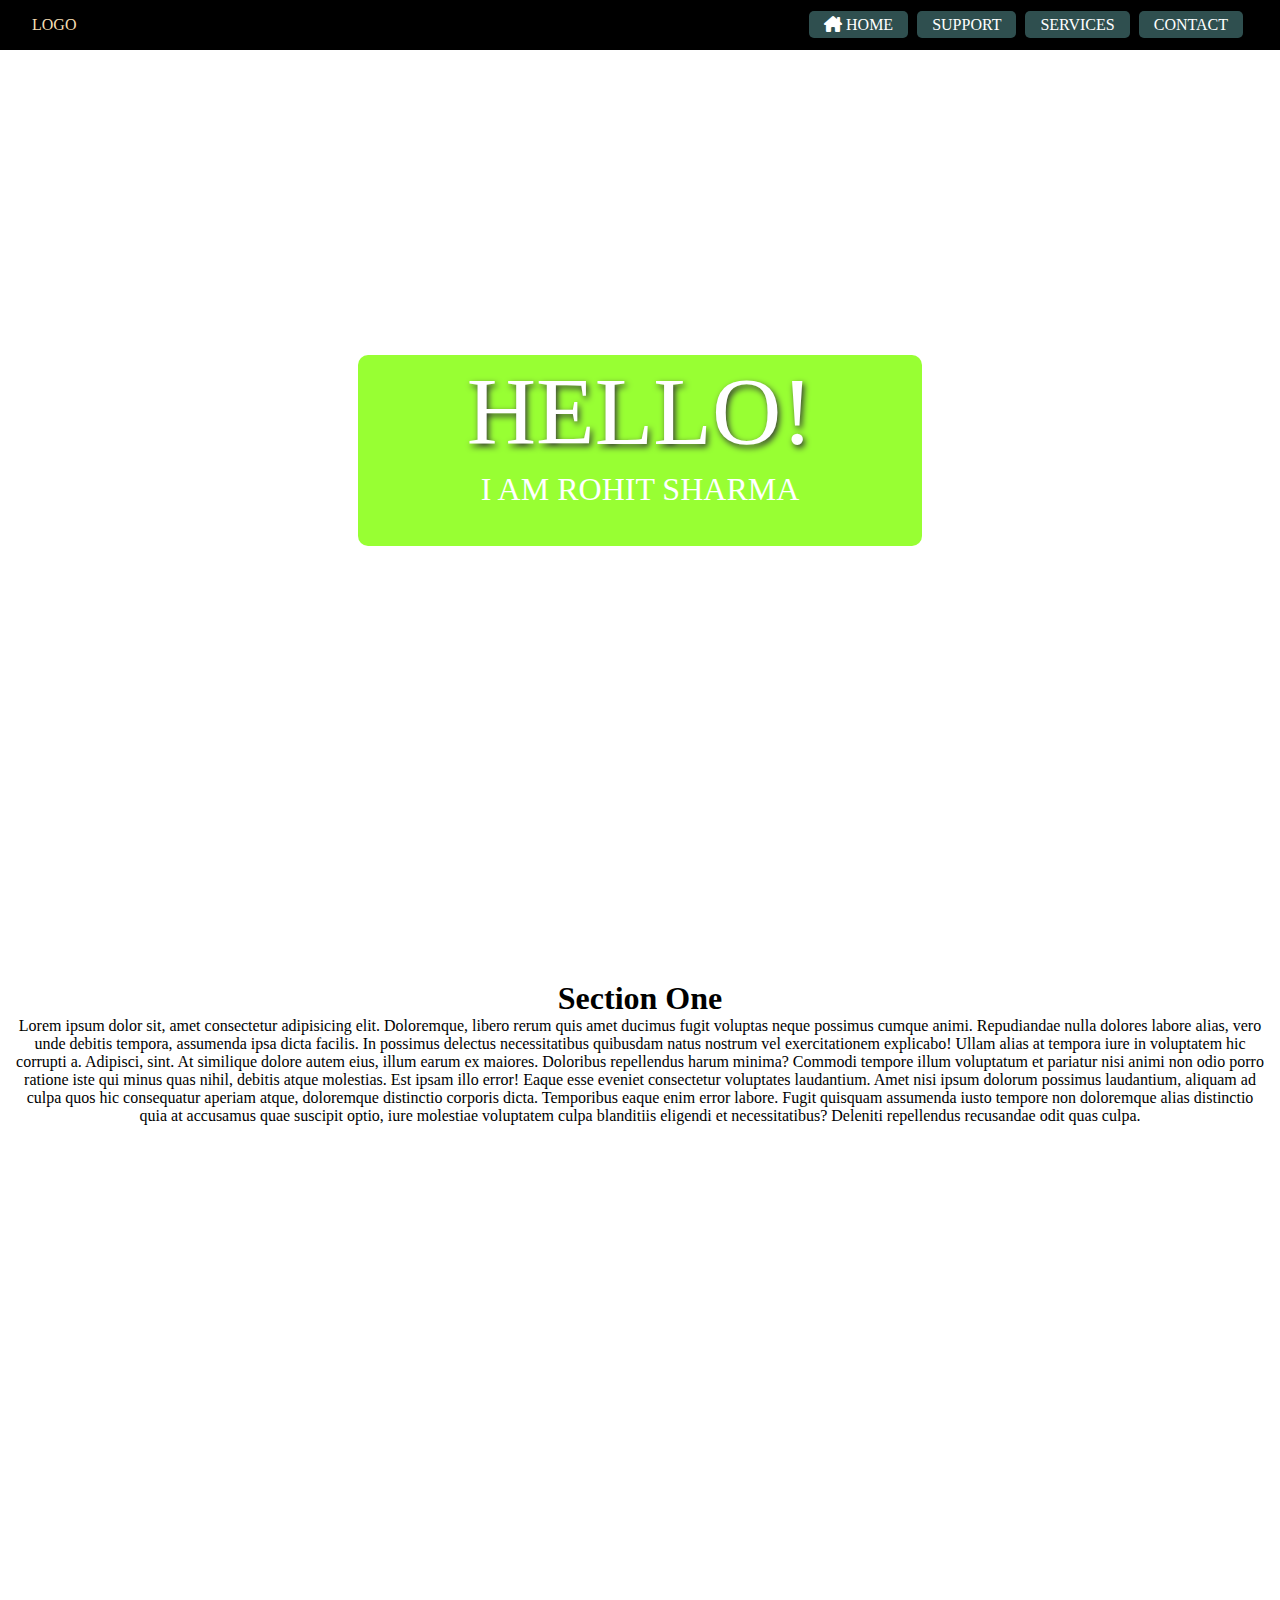
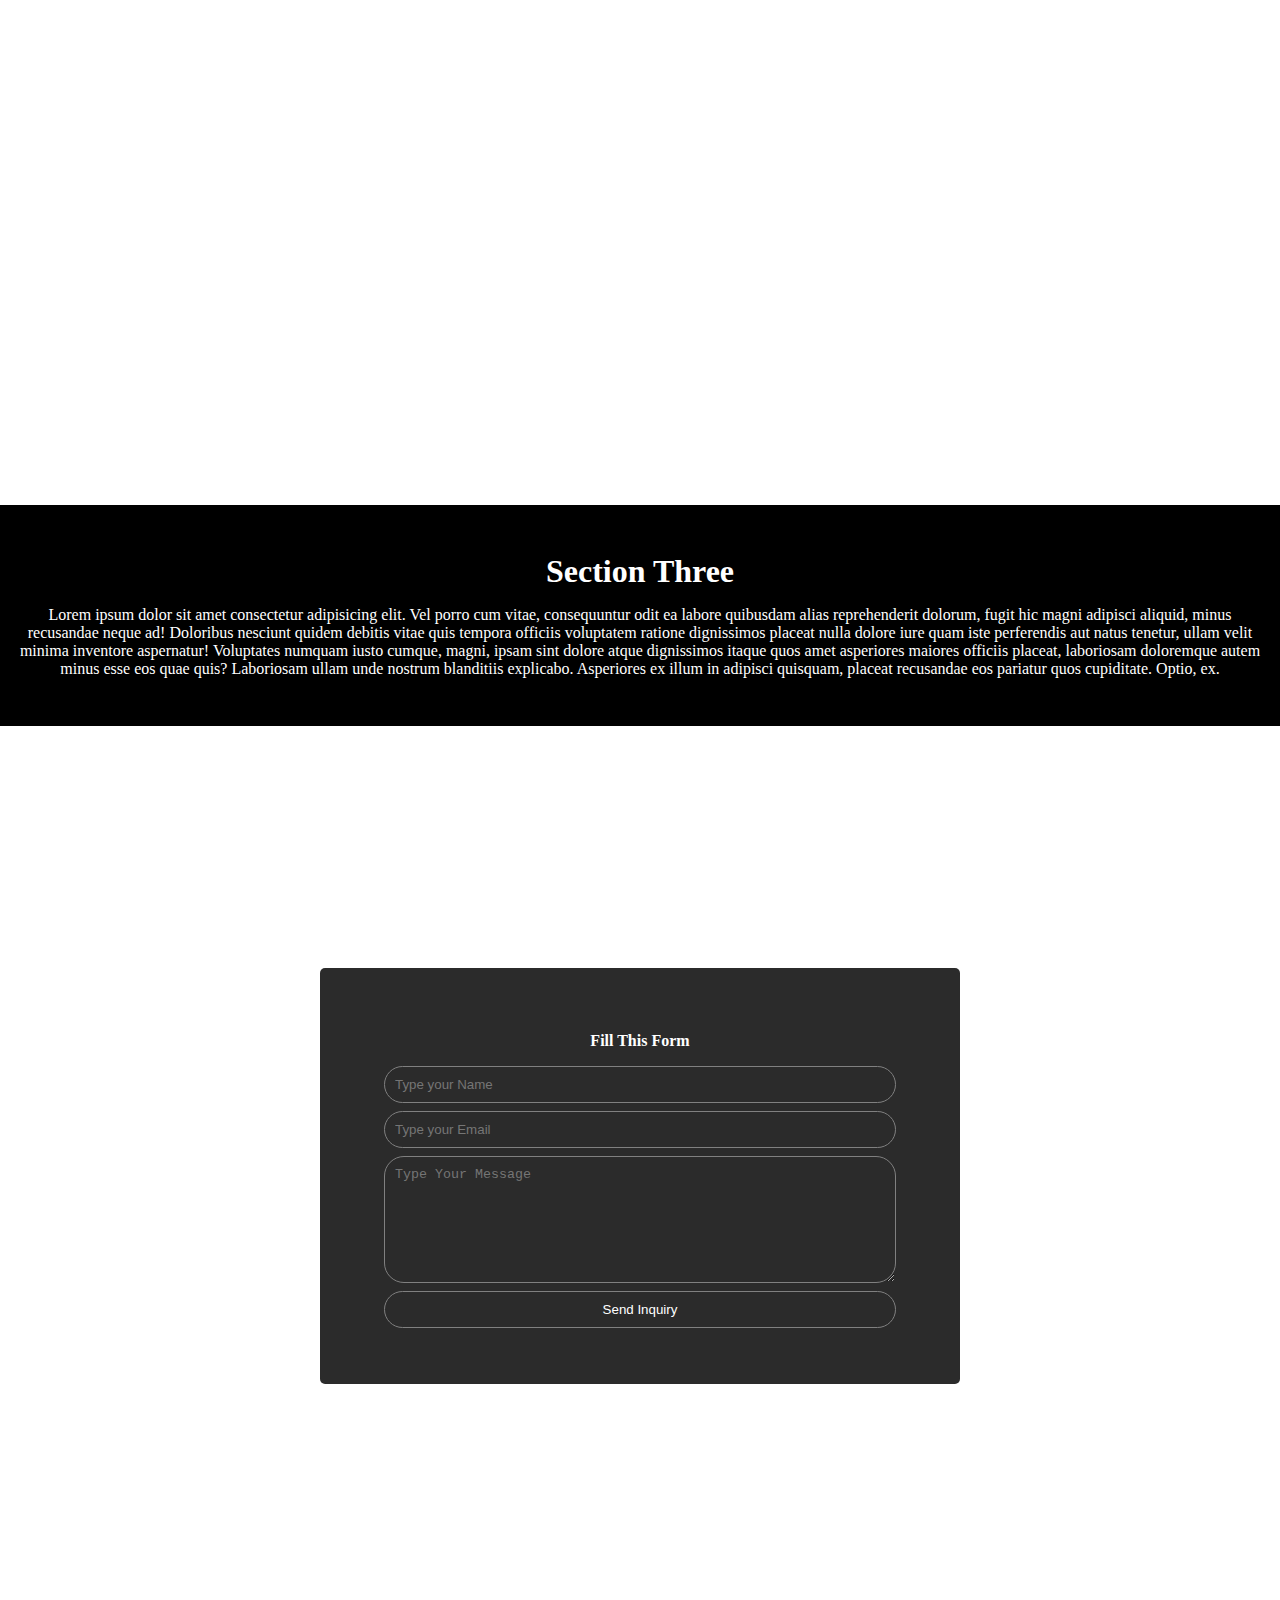
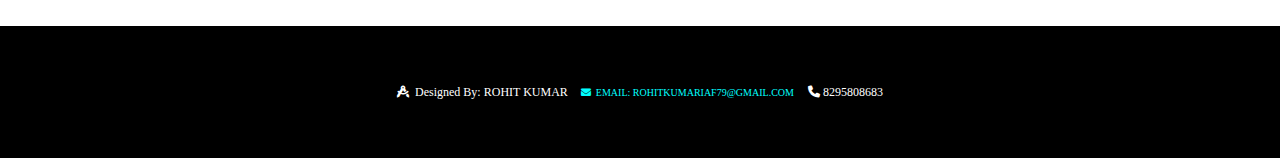
==== index.html @ ddd22827 "commit" ====
<!DOCTYPE html>
<html lang="en">
  <head>
    <meta charset="UTF-8" />
    <meta http-equiv="X-UA-Compatible" content="IE=edge" />
    <meta name="viewport" content="width=device-width, initial-scale=1.0" />
    <title>Document</title>
    <link rel="stylesheet" href="style.css" />
    <link
      rel="stylesheet"
      href="https://cdnjs.cloudflare.com/ajax/libs/font-awesome/6.1.2/css/all.min.css"
    />
  </head>
  <body>
    <!-- ------------------------------------------------Navbar  -->
    <nav>
      <span>LOGO</span>
      <div class="links">
        <a href="#home"><i class="fa-solid fa-house-chimney"></i> Home</a>
        <a href="#sec1">Support</a>
        <a href="#sec2">Services</a>
        <a href="#sec4">Contact</a>
      </div>
    </nav>

    <!-- ------------------------------------------------Main  -->

    <video autoplay muted loop id="myVideo">
      <source src="./images/video.mp4" type="video/mp4" />
      Your browser does not support HTML5 video.
    </video>
    <div class="outer" id="home">
      <div class="inner top1">
        <span class="text1">Hello!</span>
        <p class="myName">I am Rohit Sharma</p>
      </div>
    </div>
    <div class="outer1" id="sec1">
      <h1 class="inner1">Section One</h1>
      Lorem ipsum dolor sit, amet consectetur adipisicing elit. Doloremque,
      libero rerum quis amet ducimus fugit voluptas neque possimus cumque animi.
      Repudiandae nulla dolores labore alias, vero unde debitis tempora,
      assumenda ipsa dicta facilis. In possimus delectus necessitatibus
      quibusdam natus nostrum vel exercitationem explicabo! Ullam alias at
      tempora iure in voluptatem hic corrupti a. Adipisci, sint. At similique
      dolore autem eius, illum earum ex maiores. Doloribus repellendus harum
      minima? Commodi tempore illum voluptatum et pariatur nisi animi non odio
      porro ratione iste qui minus quas nihil, debitis atque molestias. Est
      ipsam illo error! Eaque esse eveniet consectetur voluptates laudantium.
      Amet nisi ipsum dolorum possimus laudantium, aliquam ad culpa quos hic
      consequatur aperiam atque, doloremque distinctio corporis dicta.
      Temporibus eaque enim error labore. Fugit quisquam assumenda iusto tempore
      non doloremque alias distinctio quia at accusamus quae suscipit optio,
      iure molestiae voluptatem culpa blanditiis eligendi et necessitatibus?
      Deleniti repellendus recusandae odit quas culpa.
    </div>
    <div class="outer2" id="sec2">
      <div class="inner top2">
        <span><h1 class="text2">IMAGE TWO TEXT</h1></span>
      </div>
    </div>

    <div class="outer4" id="sec3">
      <h1 class="txt4">Section Three</h1>
      <p class="para4">
        Lorem ipsum dolor sit amet consectetur adipisicing elit. Vel porro cum
        vitae, consequuntur odit ea labore quibusdam alias reprehenderit
        dolorum, fugit hic magni adipisci aliquid, minus recusandae neque ad!
        Doloribus nesciunt quidem debitis vitae quis tempora officiis voluptatem
        ratione dignissimos placeat nulla dolore iure quam iste perferendis aut
        natus tenetur, ullam velit minima inventore aspernatur! Voluptates
        numquam iusto cumque, magni, ipsam sint dolore atque dignissimos itaque
        quos amet asperiores maiores officiis placeat, laboriosam doloremque
        autem minus esse eos quae quis? Laboriosam ullam unde nostrum blanditiis
        explicabo. Asperiores ex illum in adipisci quisquam, placeat recusandae
        eos pariatur quos cupiditate. Optio, ex.
      </p>
    </div>

    <div class="outer6" id="sec4">
      <div class="inner6">
        <form action="">
          <h4>Fill This Form</h4>
          <input type="text" placeholder="Type your Name" />
          <input type="email" placeholder="Type your Email" />
          <textarea
            name="comment"
            id=""
            cols="30"
            rows="7"
            placeholder="Type Your Message"
          ></textarea>
          <button type="submit">Send Inquiry</button>
        </form>
      </div>
    </div>
    <footer>
      <p>
        <i class="fa-solid fa-compass-drafting"></i>&nbsp; Designed by: ROHIT
        KUMAR
        <span
          ><i class="fa-solid fa-envelope"></i>&nbsp; Email:
          rohitkumariaf79@gmail.com</span
        >
      </p>
      &nbsp;
      <p><i class="fa-solid fa-phone"></i> 8295808683</p>
    </footer>
    <script src="/test.js"></script>
  </body>
</html>
---- style.css ----
*{
      margin: 0;
      padding: 0;
}

nav{
      height: 50px;
      background-color: rgb(0, 0, 0);
      padding: 0 2rem;
      line-height: 50px;
      position: fixed;
      top: 0;
      width: -moz-available;
      width:  -webkit-fill-available;
      z-index: 200;
}
nav span{
      color: wheat;
}

.links{
      float: right;
}

.links a{
      text-decoration: none;
      color: white;
      text-transform: uppercase;
      padding: 5px 15px ;
      background-color: darkslategray;
border-radius: 5px;
margin-right: 5px;
transition: 1s;
}
nav a:hover{
      background-color: white;
      color: black;
}


#myVideo{
position: absolute;
right: 0;
top: 0;
z-index: -1;
}
.outer{
      background-image: url(./images/video.mp4);
      background-repeat: no-repeat;
      background-size: auto;
      height: 100vh;
      background-size: cover;
display: flex;
justify-content: center;
align-items: center;
background-attachment: fixed;
/* opacity: .8; */

      
     
}
.inner{
      /* height: 50px; */
      width: fit-content;
      /* background-color: aqua; */
      padding: 10px 20px;
      text-align: center;
      line-height: 50px;
      margin: auto;

}
.top1{
      background-color: chartreuse;
      color: black;
      width: 500px;
      animation: right-animate 3s ease infinite alternate;
      backdrop-filter: blur(3px);opacity: .8;
      position: relative;
      padding: 2rem;
      border-radius: 10px;

}

@keyframes right-animate {
      0% {
          /* transform: translateX(0px); */
          left: 25px;
          background-color: #4158D0;
/* background-image: linear-gradient(43deg, #4158D0 0%, #C850C0 46%, #FFCC70 100%); */

      }
    
      100%{
            background-color: #8b8b8b;
            /* background-image: linear-gradient(45deg, #85FFBD 0%, #FFFB7D 100%); */
            
            left: -25px;
      }
  }
  

.text1{
      font-size: 6rem;
      color: #fff;
      text-shadow: 2px 3px 6px #000;
      text-transform: uppercase;
    
}
.myName{
      font-size: 2rem;
      text-transform: uppercase;
      color: white;
}



.outer1{
      background-color: white;
      text-align: center;
      padding: 5rem 1rem;

}
.outer2{
      background-image: url(./images/london.jpg);
      background-repeat: no-repeat;
      background-size: auto;
height: 100vh;
      background-size: cover;
display: flex;
justify-content: center;
align-items: center;
background-attachment: fixed;

      
     
}


.text2{
      color: white;
      
}
.outer4{
      color: white;
      background-color: black;
text-align: center;
padding: 3rem 1rem;      

}


.txt4{
      text-align: center;
      color: white;
        margin-bottom: 01rem;
    }
.outer6{
      background-image: url(./images/M.jpg);
      background-repeat: no-repeat;
      background-size: auto;
      height: 100vh;
      background-size: cover;
display: flex;
justify-content: center;
align-items: center;
background-attachment: fixed;

      
     
}
.inner6{
      padding: 3rem 4rem;
      text-align: center;
      line-height: 50px;
      margin: auto;
      background-color: rgba(0, 0, 0, 0.833);
      color: white;
      border-radius: 5px;
      width: 40%;
}



form{
      display: grid;

}
input,textarea,button{
      margin-bottom: 8px;
      padding: 10px;
      outline: none;
      background-color: transparent;
      color: white;
      border-radius: 20px;
      outline:none;
      border: 1px solid grey;
}

button{
      cursor: pointer;
      transition: .5s;

}
button:hover{
      background-color: grey;
      color: black;

}




footer{
      background-color: black;
        text-align: center;
        padding: 1rem;
        color: white;
        height: 100px;
        display: flex;
  align-items: center;
  justify-content: center;
  text-transform: capitalize;
  }
  footer p{
        font-size: 12px;
  }footer span{
        font-size: 10px;
        text-transform: uppercase;
        color: aqua;
        margin: 0 10px;
  }
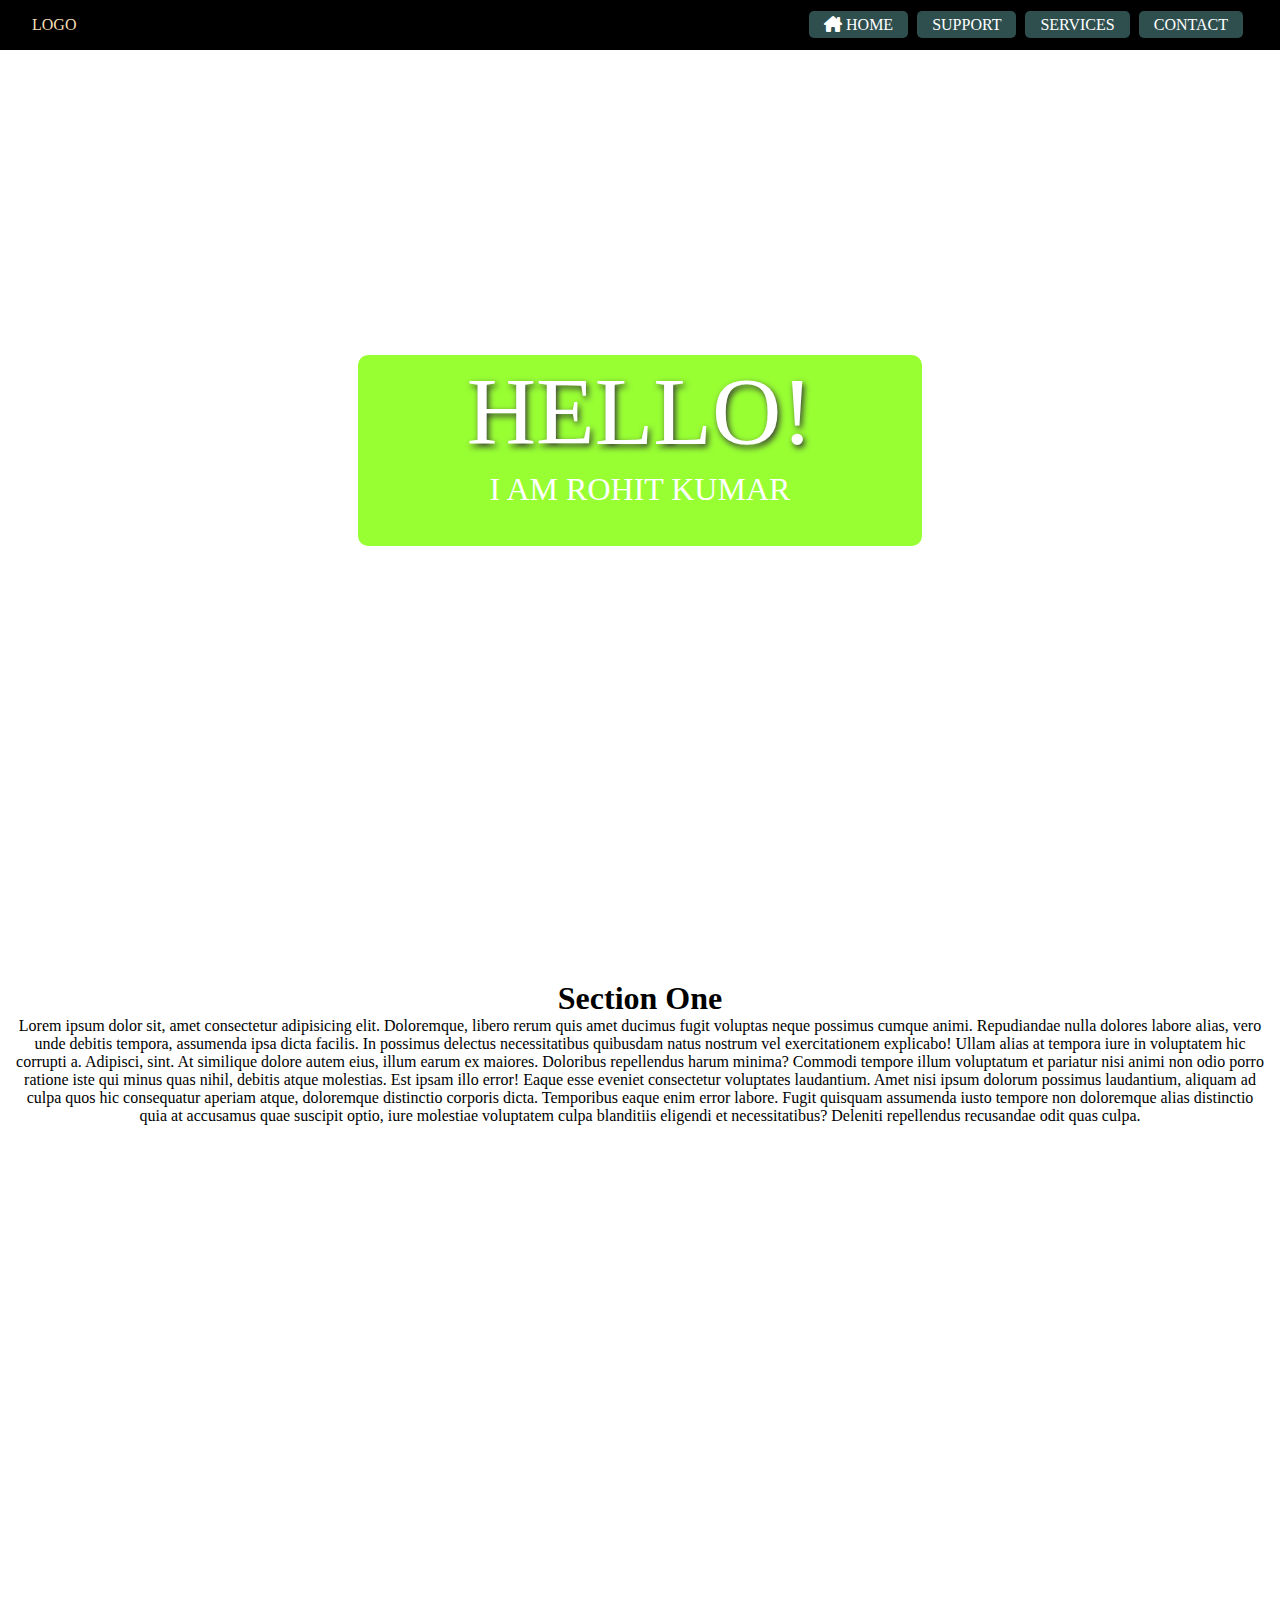
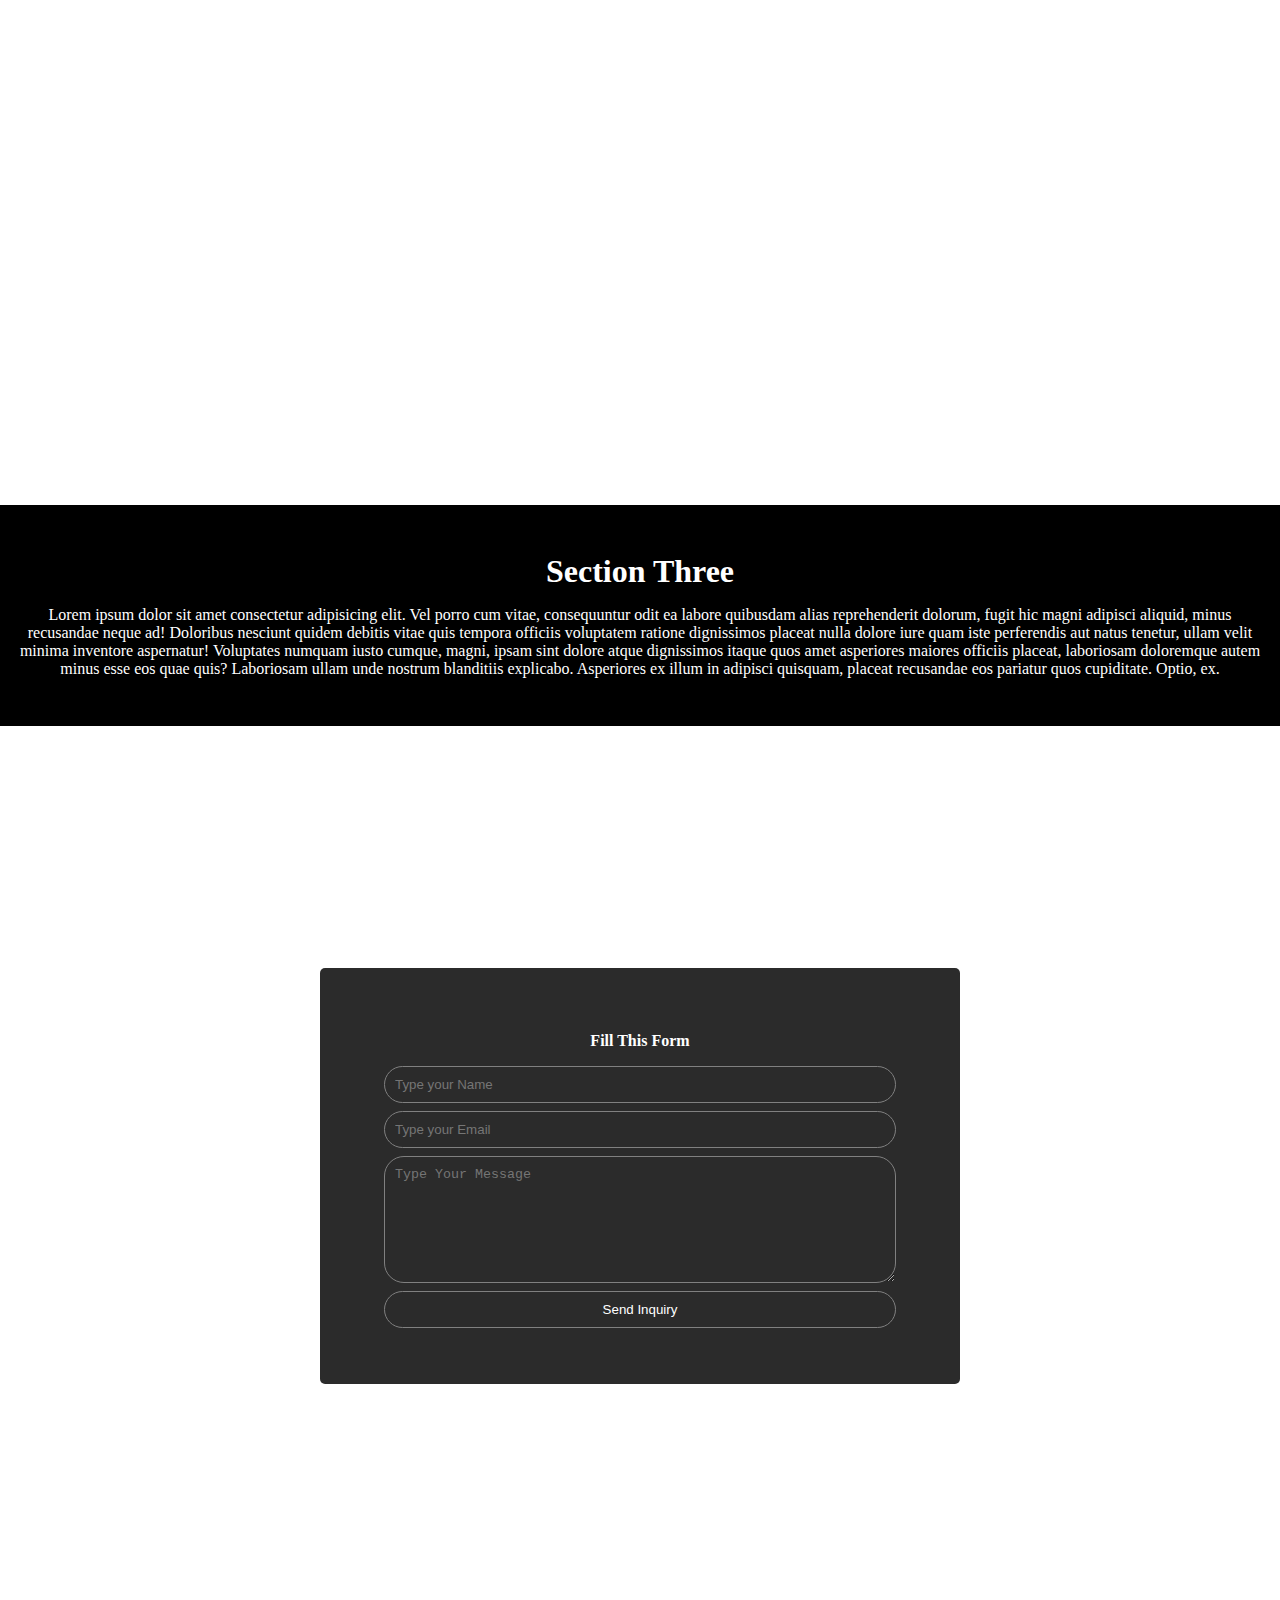
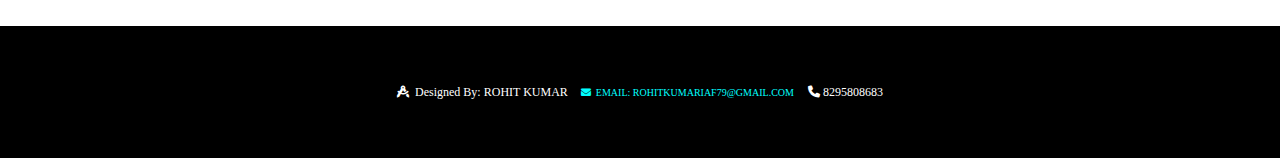
==== commit 6a2b56ec: "commit" ====
--- a/index.html
+++ b/index.html
@@ -32,7 +32,7 @@
     <div class="outer" id="home">
       <div class="inner top1">
         <span class="text1">Hello!</span>
-        <p class="myName">I am Rohit Sharma</p>
+        <p class="myName">I am Rohit Kumar</p>
       </div>
     </div>
     <div class="outer1" id="sec1">
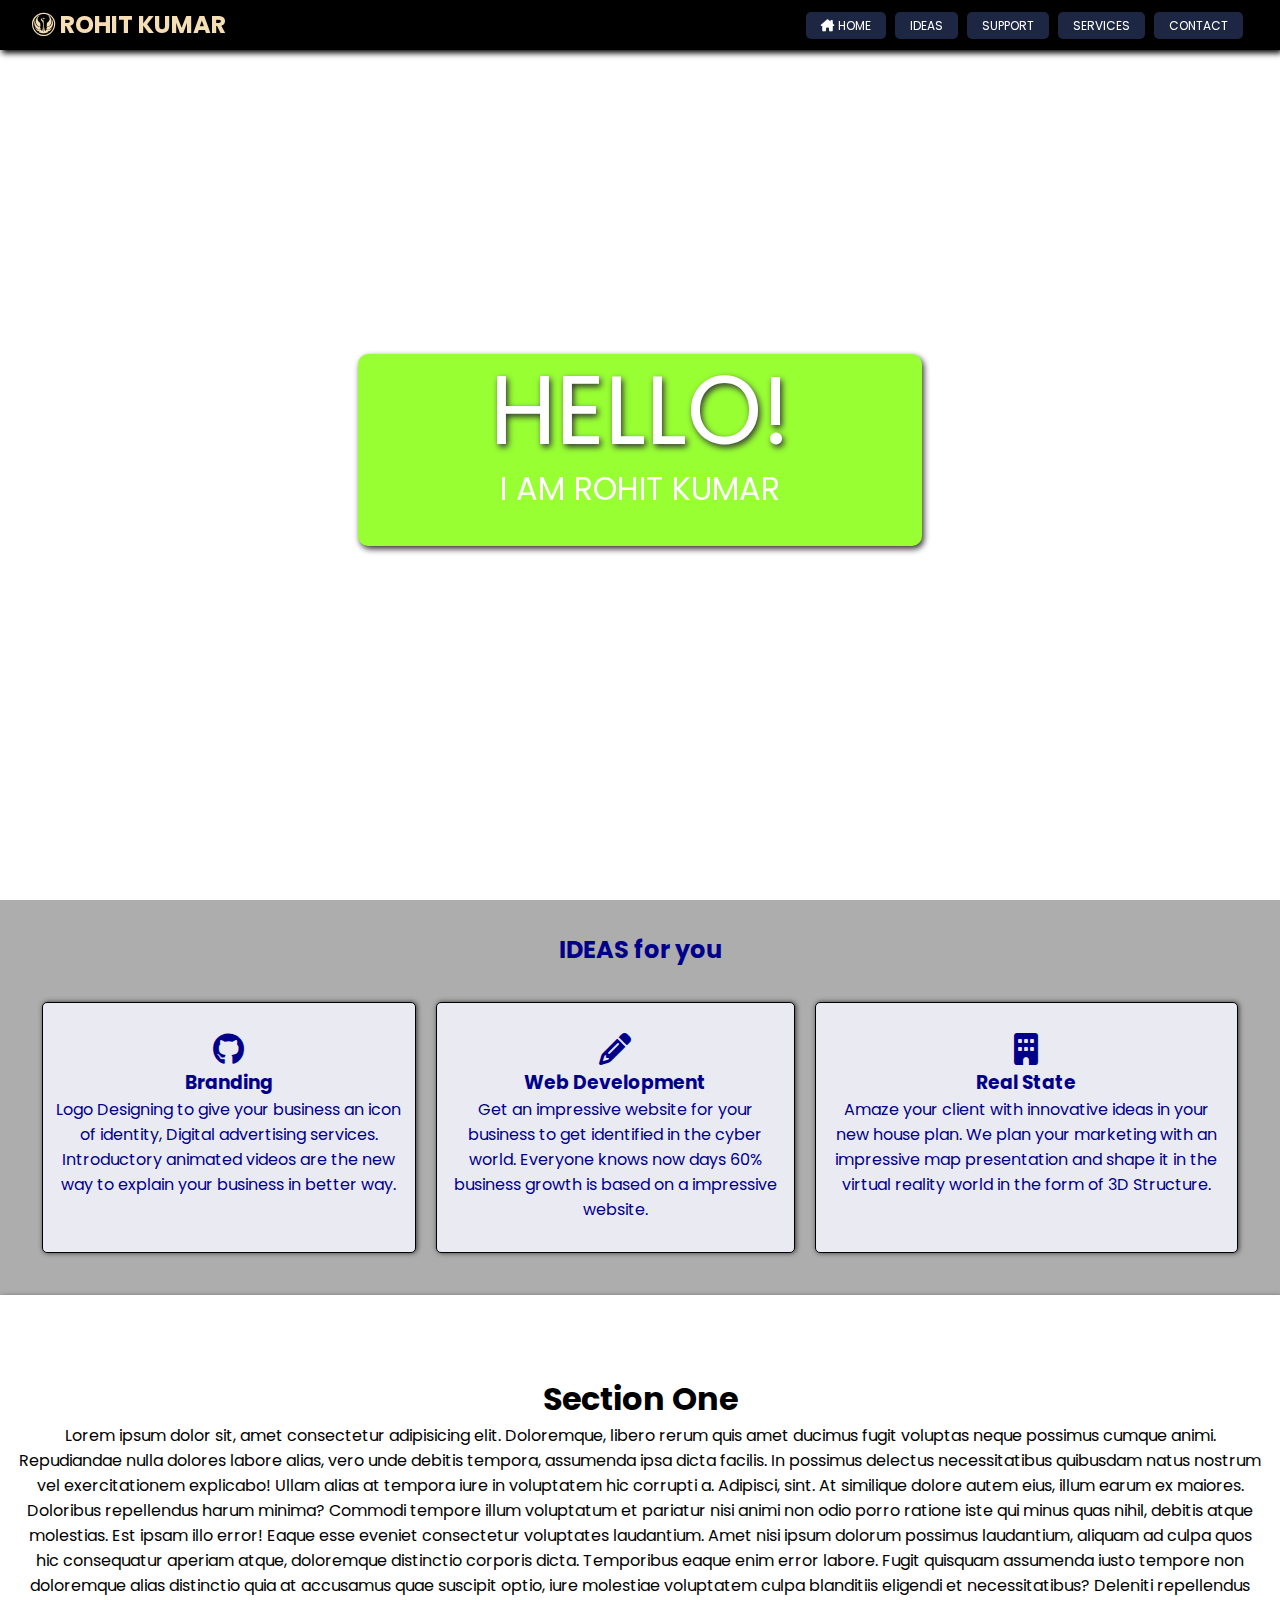
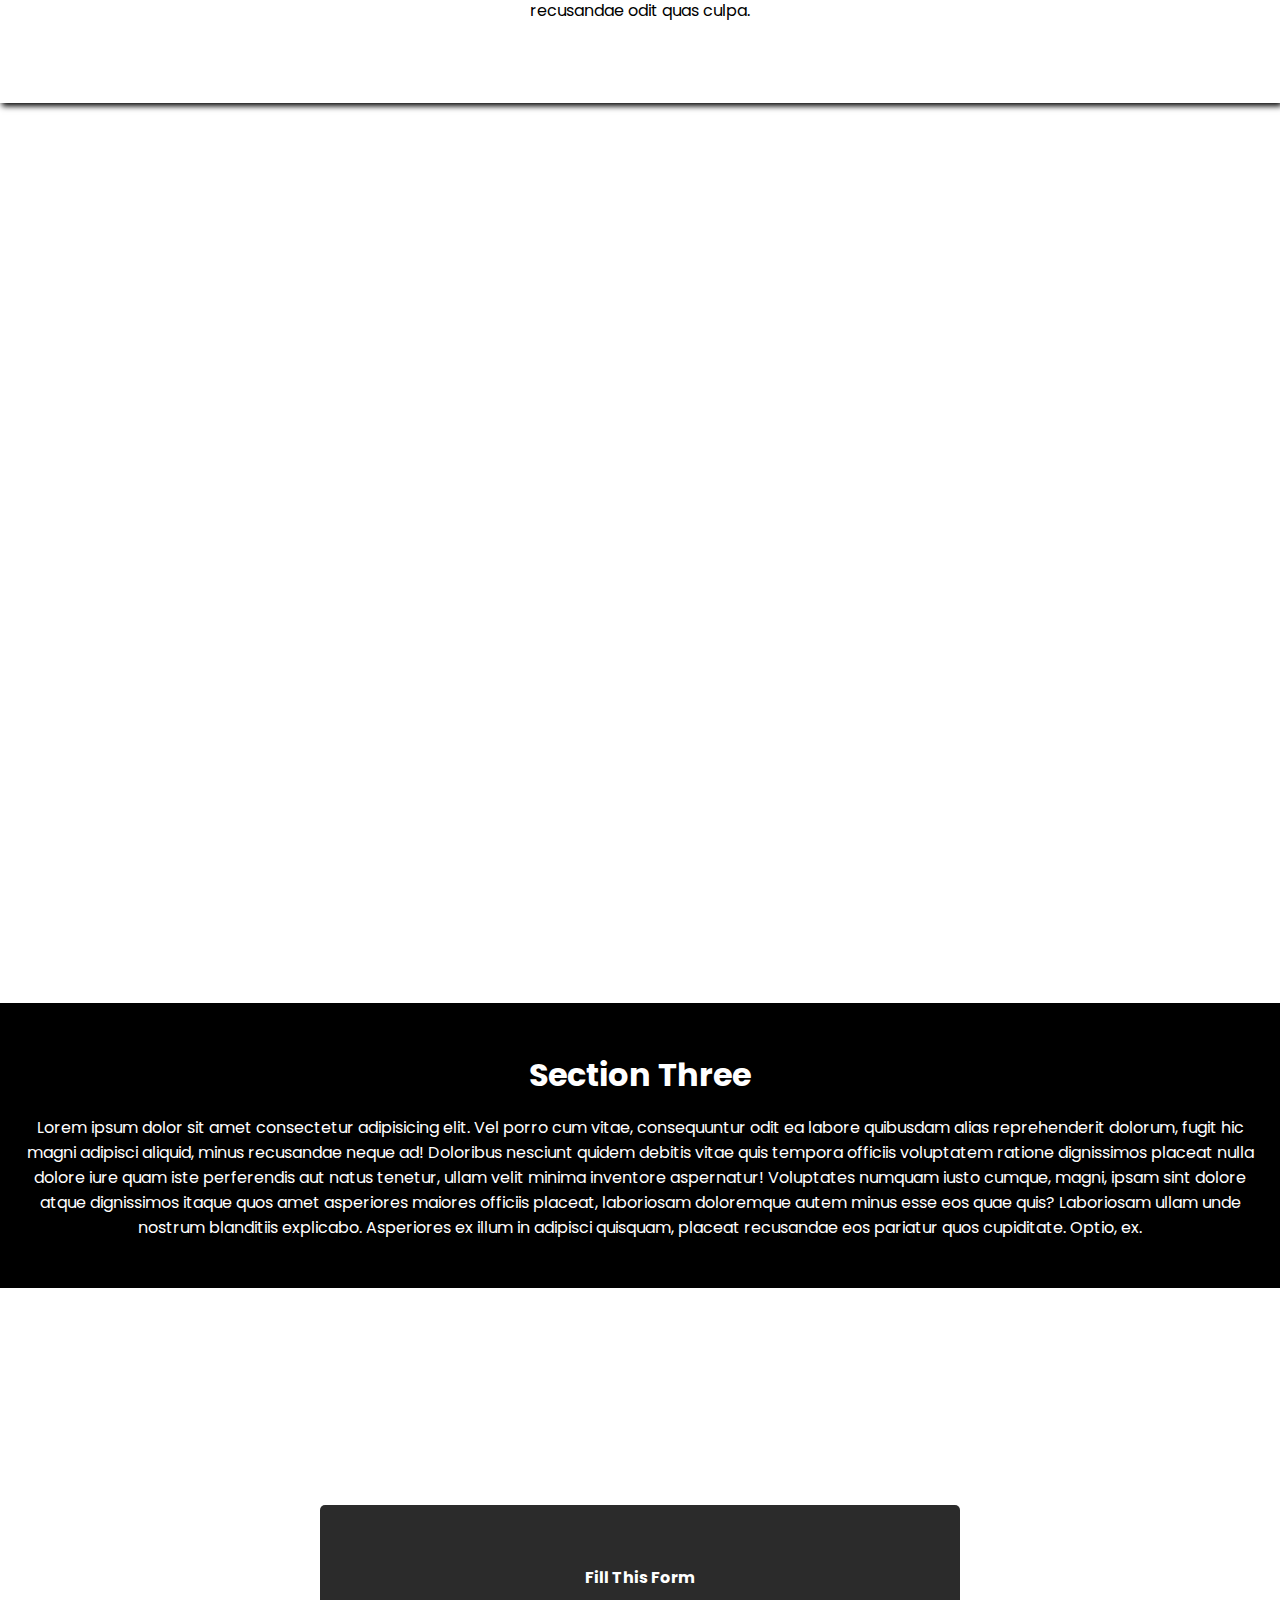
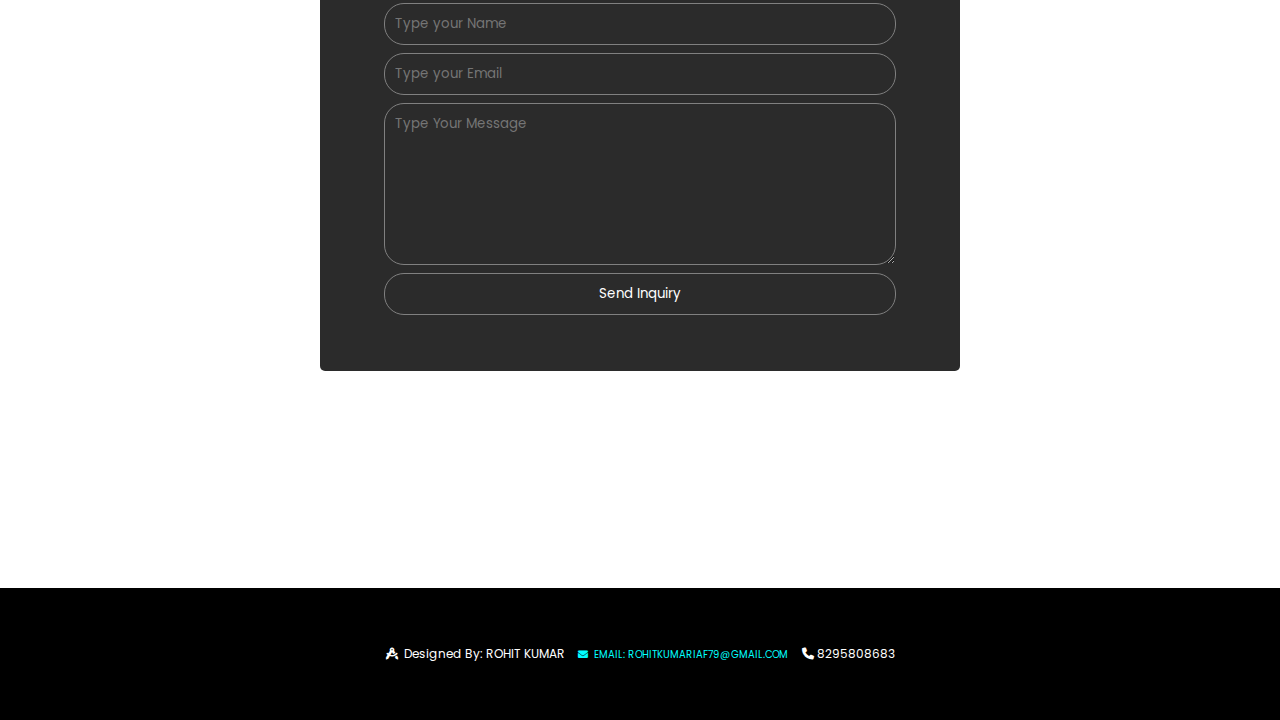
==== commit 52598880: "commit" ====
--- a/index.html
+++ b/index.html
@@ -4,7 +4,7 @@
     <meta charset="UTF-8" />
     <meta http-equiv="X-UA-Compatible" content="IE=edge" />
     <meta name="viewport" content="width=device-width, initial-scale=1.0" />
-    <title>Document</title>
+    <title>Parallex Website Project</title>
     <link rel="stylesheet" href="style.css" />
     <link
       rel="stylesheet"
@@ -14,9 +14,12 @@
   <body>
     <!-- ------------------------------------------------Navbar  -->
     <nav>
-      <span>LOGO</span>
+      <a class="logo" href="index.html"
+        ><i class="fa-brands fa-old-republic"></i> ROHIT KUMAR</a
+      >
       <div class="links">
         <a href="#home"><i class="fa-solid fa-house-chimney"></i> Home</a>
+        <a href="#idea">Ideas</a>
         <a href="#sec1">Support</a>
         <a href="#sec2">Services</a>
         <a href="#sec4">Contact</a>
@@ -35,6 +38,74 @@
         <p class="myName">I am Rohit Kumar</p>
       </div>
     </div>
+
+    <div class="row" id="idea">
+      <div>
+        <h2>IDEAS for you</h2>
+        <div class="devider"><i class="fa fa-heart-o fa-lg"></i></div>
+      </div>
+
+      <!-- service item -->
+      <div class="cards">
+        <div class="cardInner">
+          <div class="service-item">
+            <div class="service-icon">
+              <i class="fa-brands fa-github fa-2x"></i>
+            </div>
+
+            <div class="service-desc">
+              <h3>Branding</h3>
+              <p>
+                Logo Designing to give your business an icon of identity,
+                Digital advertising services. Introductory animated videos are
+                the new way to explain your business in better way.
+              </p>
+            </div>
+          </div>
+        </div>
+        <!-- end service item -->
+
+        <!-- service item -->
+        <div class="cardInner">
+          <div class="service-item">
+            <div class="service-icon">
+              <i class="fa fa-pencil fa-2x"></i>
+            </div>
+
+            <div class="service-desc">
+              <h3>Web Development</h3>
+              <p>
+                Get an impressive website for your business to get identified in
+                the cyber world. Everyone knows now days 60% business growth is
+                based on a impressive website.
+              </p>
+            </div>
+          </div>
+        </div>
+        <!-- end service item -->
+
+        <!-- service item -->
+        <div class="cardInner">
+          <div class="service-item">
+            <div class="service-icon">
+              <i class="fa fa-building fa-2x"></i>
+            </div>
+
+            <div class="service-desc">
+              <h3>Real State</h3>
+              <p>
+                Amaze your client with innovative ideas in your new house plan.
+                We plan your marketing with an impressive map presentation and
+                shape it in the virtual reality world in the form of 3D
+                Structure.
+              </p>
+            </div>
+          </div>
+        </div>
+      </div>
+      <!-- end service item -->
+    </div>
+
     <div class="outer1" id="sec1">
       <h1 class="inner1">Section One</h1>
       Lorem ipsum dolor sit, amet consectetur adipisicing elit. Doloremque,
@@ -56,7 +127,7 @@
     </div>
     <div class="outer2" id="sec2">
       <div class="inner top2">
-        <span><h1 class="text2">IMAGE TWO TEXT</h1></span>
+        <span><h1 class="text2">Explore New Ideas</h1></span>
       </div>
     </div>
 
--- a/style.css
+++ b/style.css
@@ -1,6 +1,10 @@
+@import url('https://fonts.googleapis.com/css2?family=Poppins:ital,wght@0,400;0,500;0,600;1,100&display=swap');
+
 *{
       margin: 0;
       padding: 0;
+      font-family: 'Poppins', sans-serif;
+      scroll-behavior: smooth;
 }
 
 nav{
@@ -13,11 +17,24 @@
       width: -moz-available;
       width:  -webkit-fill-available;
       z-index: 200;
-}
-nav span{
+      box-shadow: 2px 3px 6px #000;
+
+}
+.logo{
       color: wheat;
-}
-
+      cursor: pointer;
+      font-size: 1.5rem;
+      font-weight: 700;
+      text-decoration: none;
+      transition:1s;
+      background-color: transparent;
+}
+.logo:hover{
+      color: rgb(120, 255, 3);
+      background-color: transparent;
+     
+
+}
 .links{
       float: right;
 }
@@ -27,10 +44,11 @@
       color: white;
       text-transform: uppercase;
       padding: 5px 15px ;
-      background-color: darkslategray;
+      background-color: #1d2743;
 border-radius: 5px;
 margin-right: 5px;
 transition: 1s;
+font-size: 12px;
 }
 nav a:hover{
       background-color: white;
@@ -78,6 +96,8 @@
       position: relative;
       padding: 2rem;
       border-radius: 10px;
+      box-shadow: 2px 3px 6px #000;
+
 
 }
 
@@ -118,6 +138,7 @@
       background-color: white;
       text-align: center;
       padding: 5rem 1rem;
+      box-shadow: 2px 3px 6px #000;
 
 }
 .outer2{
@@ -131,9 +152,50 @@
 align-items: center;
 background-attachment: fixed;
 
-      
-     
-}
+}  
+
+/* ------------------ Cards */
+.row{padding: 2rem;
+background: #adadad;
+text-align: center;
+color: darkblue;
+}
+
+.cards{
+      display: flex;
+}
+
+.cardInner{
+      margin: 10px;
+  border: 1px solid rgb(2, 2, 2);
+  text-align: center;
+  padding: 30px 10px;
+  box-shadow: 1px 0px 5px #373737;
+  background-color: #eaeaf3;
+  border-radius: 5px;
+  color: darkblue;
+}
+
+
+
+
+
+
+
+
+
+
+
+
+
+
+
+
+
+
+
+
+     
 
 
 .text2{
